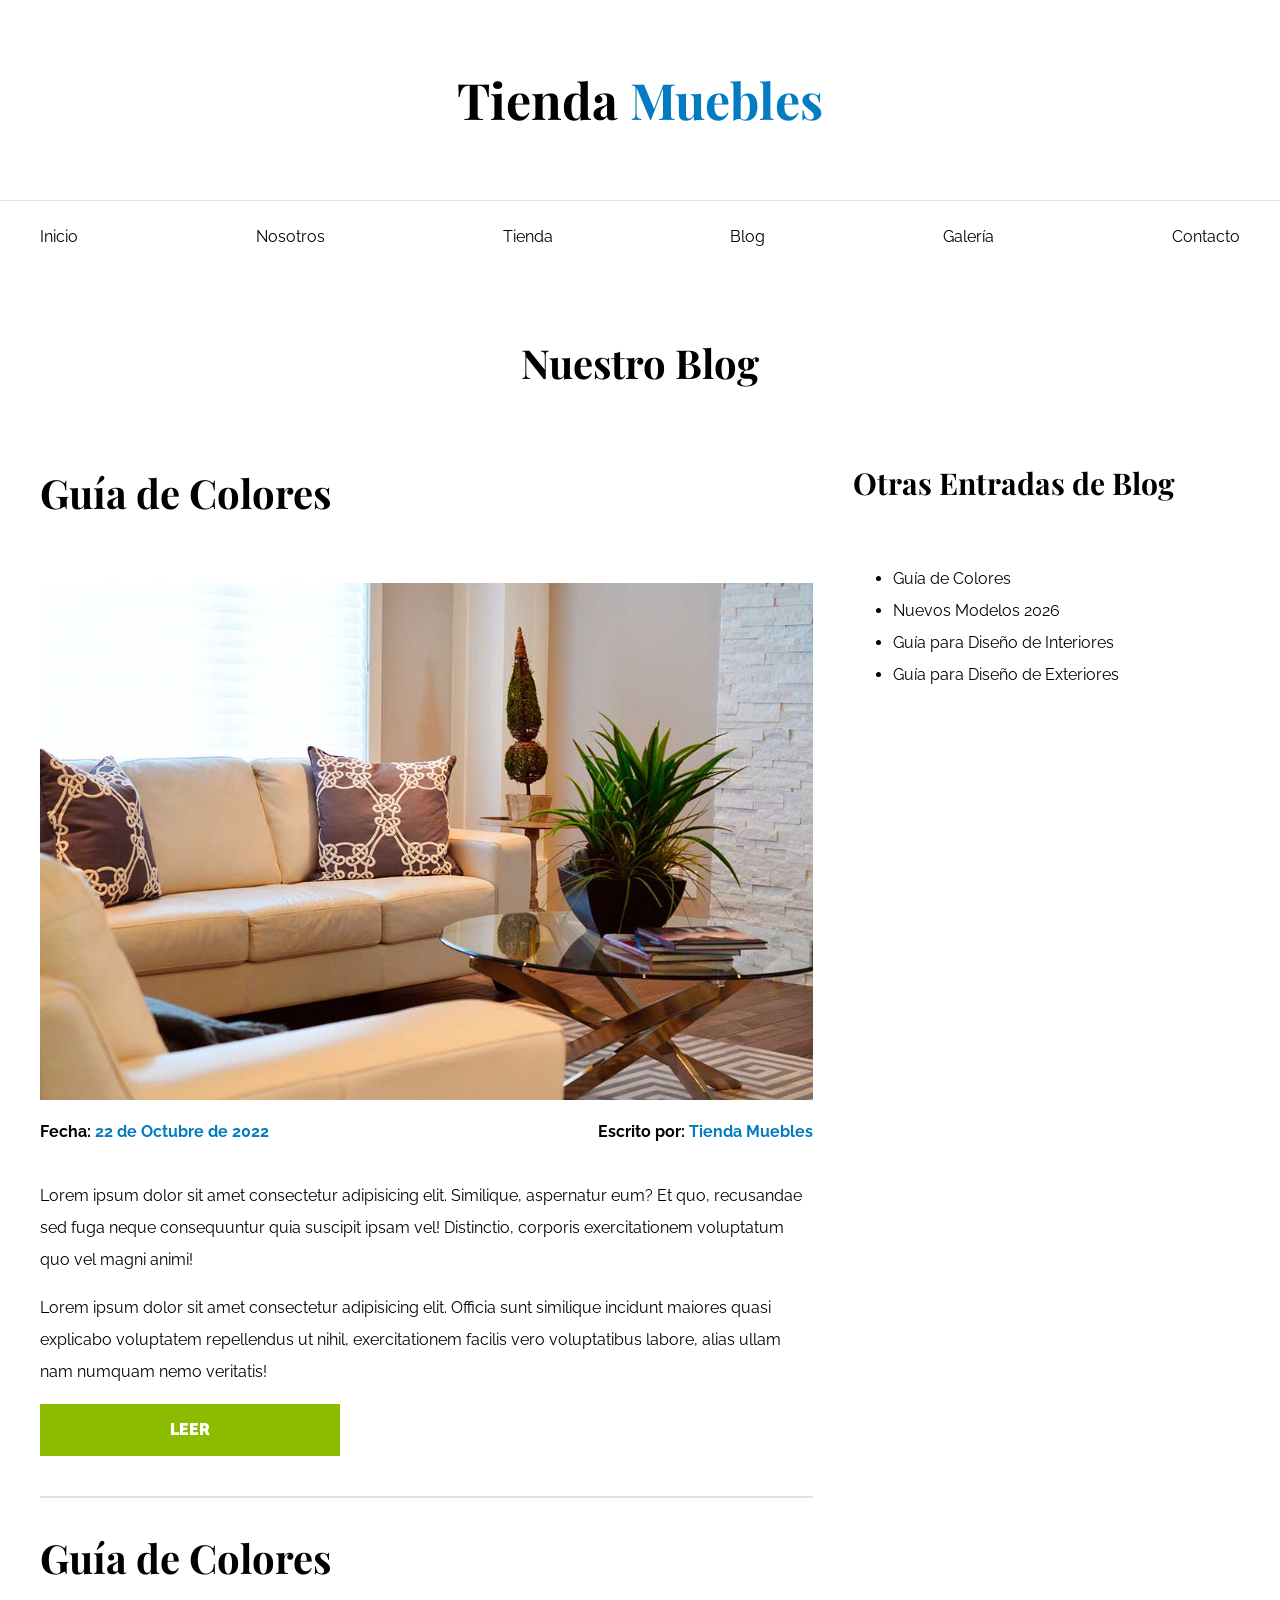
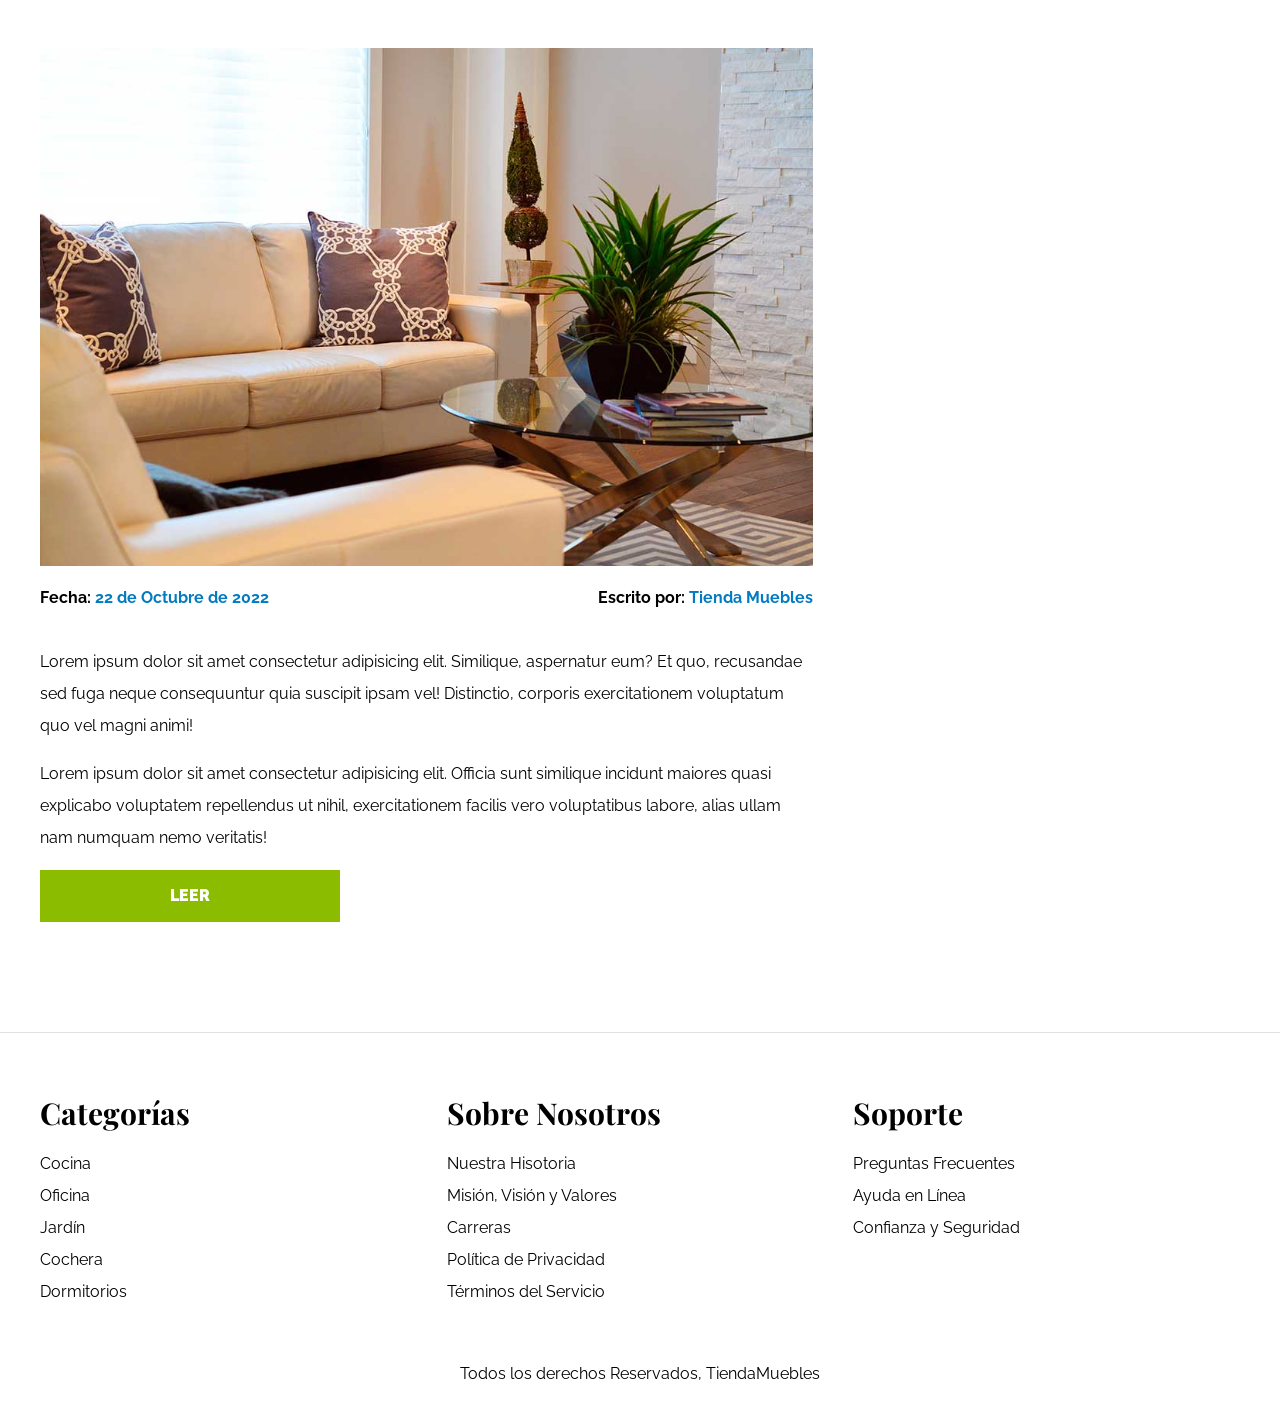
==== blog.html @ c2ecdb5e "version 1.0.0 estable" ====
<!DOCTYPE html>
<html lang="es">

<head>
    <meta charset="UTF-8">
    <meta name="viewport" content="width=device-width, initial-scale=1.0">
    <title>Ecommerce - Blog</title>
    <link rel="stylesheet" href="css/normalize.css">

    <link rel="preconnect" href="https://fonts.googleapis.com">
    <link rel="preconnect" href="https://fonts.gstatic.com" crossorigin>
    <link
        href="https://fonts.googleapis.com/css2?family=Playfair+Display:ital,wght@0,400..900;1,400..900&family=Raleway:ital,wght@0,100..900;1,100..900&display=swap"
        rel="stylesheet">

    <link rel="stylesheet" href="css/app.css">
</head>

<body>
    <header>
        <h1 class="nombre-sitio">Tienda <span>Muebles</span></h>
    </header>

    <div class="contenedor-navegacion">
        <nav class="nav-principal contenedor">
            <a href="index.html">Inicio</a>
            <a href="nosotros.html">Nosotros</a>
            <a href="tienda.html">Tienda</a>
            <a href="blog.html">Blog</a>
            <a href="galeria.html">Galería</a>
            <a href="contacto.html">Contacto</a>
        </nav>
    </div>

    <main class="contenido-principal contenedor">
        <h2 class="text-center">Nuestro Blog</h2>

        <section class="contenedor-blog">
            <div class="blog">
                <article class="entrada">
                    <h2>Guía de Colores</h2>

                    <div class="imagen">
                        <img src="img/nosotros.jpg" alt="imagen blog">
                    </div>

                    <div class="entrada-meta">
                        <p>Fecha: <span>22 de Octubre de 2022</span></p>
                        <p>Escrito por: <span>Tienda Muebles</span></p>
                    </div>

                    <div class="entrada-blog">
                        <p>Lorem ipsum dolor sit amet consectetur adipisicing elit. Similique, aspernatur eum? Et
                            quo, recusandae sed fuga neque consequuntur quia suscipit ipsam vel! Distinctio,
                            corporis exercitationem voluptatum quo vel magni animi!</p>

                        <p>Lorem ipsum dolor sit amet consectetur adipisicing elit. Officia sunt similique incidunt
                            maiores quasi explicabo voluptatem repellendus ut nihil, exercitationem facilis vero
                            voluptatibus labore, alias ullam nam numquam nemo veritatis!</p>
                    </div>

                    <a class="btn max-width-30" href="entrada.html">Leer</a>

                </article>

                <article class="entrada">
                    <h2>Guía de Colores</h2>

                    <div class="imagen">
                        <img src="img/nosotros.jpg" alt="imagen blog">
                    </div>

                    <div class="entrada-meta">
                        <p>Fecha: <span>22 de Octubre de 2022</span></p>
                        <p>Escrito por: <span>Tienda Muebles</span></p>
                    </div>

                    <div class="entrada-blog">
                        <p>Lorem ipsum dolor sit amet consectetur adipisicing elit. Similique, aspernatur eum? Et
                            quo, recusandae sed fuga neque consequuntur quia suscipit ipsam vel! Distinctio,
                            corporis exercitationem voluptatum quo vel magni animi!</p>

                        <p>Lorem ipsum dolor sit amet consectetur adipisicing elit. Officia sunt similique incidunt
                            maiores quasi explicabo voluptatem repellendus ut nihil, exercitationem facilis vero
                            voluptatibus labore, alias ullam nam numquam nemo veritatis!</p>
                    </div>

                    <a class="btn max-width-30" href="entrada.html">Leer</a>

                </article>
            </div>

            <aside>
                <h3>Otras Entradas de Blog</h3>

                <ul>
                    <li><a href="entrada.html">Guía de Colores</a></li>
                    <li><a href="entrada.html">Nuevos Modelos 2026</a></li>
                    <li><a href="entrada.html">Guía para Diseño de Interiores</a></li>
                    <li><a href="entrada.html">Guía para Diseño de Exteriores</a></li>
                </ul>
            </aside>
        </section>
    </main>

    <footer class="site-footer">
        <div class="grid-footer contenedor">
            <div>
                <h3>Categorías</h3>
                <nav class="footer-menu">
                    <a href="#">Cocina</a>
                    <a href="#">Oficina</a>
                    <a href="#">Jardín</a>
                    <a href="#">Cochera</a>
                    <a href="#">Dormitorios</a>
                </nav>
            </div>
            <div>
                <h3>Sobre Nosotros</h3>
                <nav class="footer-menu">
                    <a href="#">Nuestra Hisotoria</a>
                    <a href="#">Misión, Visión y Valores</a>
                    <a href="#">Carreras</a>
                    <a href="#">Política de Privacidad</a>
                    <a href="#">Términos del Servicio</a>
                </nav>
            </div>
            <div>
                <h3>Soporte</h3>
                <nav class="footer-menu">
                    <a href="#">Preguntas Frecuentes</a>
                    <a href="#">Ayuda en Línea</a>
                    <a href="#">Confianza y Seguridad</a>
                </nav>
            </div>
        </div>

        <p class="copyright">Todos los derechos Reservados, TiendaMuebles</p>
    </footer>

</body>

</html>
---- css/app.css ----
html {
    box-sizing: border-box;
    font-size: 62.5%
        /* 1REM = 10px*/
}

*,
*:before,
*:after {
    box-sizing: inherit;
}

body {
    font-family: 'Raleway', sans-serif;
    font-size: 1.6rem;
    line-height: 2;
}

/*! ========================= Globales ========================= */
h1,
h2,
h3 {
    font-family: 'Playfair Display', serif;
    margin: 0 0 5rem 0;
}

h1 {
    font-size: 5rem;
}

h2 {
    font-size: 4rem;
}

h3 {
    font-size: 3rem;
}

a {
    text-decoration: none;
    color: #000;
}

img {
    max-width: 100%;
    display: block;
}

.contenedor {
    max-width: 120rem;
    margin: 0 auto;
}

.btn {
    background-color: #8cbc00;
    display: block;
    color: #fff;
    text-transform: uppercase;
    font-weight: 900;
    padding: 1rem;
    transition: background-color 0.3s ease-out;
    text-align: center;
    border: none;
}

.btn:hover {
    background-color: #769c02;
    cursor: pointer;
}

/** ========================= Utilidades ========================= */
.text-center {
    text-align: center;
}

.max-width-30 {
    max-width: 30rem;
}

/*! ========================= Header y Navegación ========================= */
.nombre-sitio {
    margin-top: 5rem;
    text-align: center;
}

.nombre-sitio span {
    color: #037bc0;
}

.contenedor-navegacion {
    border-top: 0.1rem solid #e1e1e1;
}

.nav-principal {
    padding: 2rem 0;
    display: flex;
    justify-content: space-between;
}

.hero {
    background-image: url(../img/principal.jpg);
    background-repeat: no-repeat;
    background-size: cover;
    background-position: center center;
    height: 55rem;
}

/*! ========================= Categorias ========================= */
.categorias {
    padding-top: 5rem;
}

.categoria a {
    text-align: center;
    display: block;
    padding: 2rem;
    font-size: 2rem;
    border-bottom-right-radius: 1rem;
}

.categoria a:hover {
    background-color: #037bc0;
    color: #ffffff;
}

.listado-categorias {
    display: grid;
    grid-template-columns: repeat(3, 1fr);
    gap: 2rem;
}

/*! ========================= Bloque nosotros ========================= */
.sobre-nosotros {
    background-image: linear-gradient(to right, transparent 50%, #037bc0 50%, #037bc0 100%), url(../img/nosotros.jpg);
    padding: 10rem 0;
    background-repeat: no-repeat;
    background-size: 100%, 120rem;
    background-position: left center;
}

.sobre-nosotros-grid {
    display: grid;
    grid-template-columns: repeat(2, 1fr);
    column-gap: 4rem;
}

.texto-nosotros {
    grid-column: 2/3;
    color: #fff;
}

/*! ========================= Listado de Productos ========================= */
.contenido-principal {
    padding-top: 5rem;
}

.listado-productos {
    display: grid;
    grid-template-columns: repeat(6, 1fr);
    gap: 2rem;
}

.producto:nth-child(1) {
    grid-column: 1/7;
    display: grid;
    grid-template-columns: 3fr 1fr;
}

.producto:nth-child(1) img {
    height: 43rem;
    width: 100%;
    object-fit: cover;
}

.producto:nth-child(2) {
    grid-column: 1/4;
}

.producto:nth-child(3) {
    grid-column: 4/7;
}

.producto:nth-child(2) img,
.producto:nth-child(3) img {
    height: 30rem;
    width: 100%;
    object-fit: cover;
}

.producto:nth-child(4) {
    grid-column: 1/3;
}

.producto:nth-child(5) {
    grid-column: 3/5;
}

.producto:nth-child(6) {
    grid-column: 5/7;
}

.producto {
    background-color: #037bc0;
}

.texto-producto {
    text-align: center;
    color: #fff;
    padding: 2rem;
}

.texto-producto h3 {
    margin: 0;
}

.texto-producto p {
    margin: 0 0 0.5rem 0;
}

.texto-producto .precio {
    font-size: 2.8rem;
    font-weight: 900;
}

/*! ========================= Footer ========================= */
.site-footer {
    border-top: 1px solid #e1e1e1;
    margin-top: 5rem;
    padding-top: 5rem;
}

.site-footer h3 {
    margin-bottom: 0.5rem;
}

.grid-footer {
    display: grid;
    grid-template-columns: repeat(3, 1fr);
    gap: 2rem;
}

.footer-menu a {
    display: block;
}

.site-footer .copyright {
    margin-top: 5rem;
    text-align: center;
}

/*$ ========================= Nosotros ========================= */
.contenido-nosotros {
    display: grid;
    grid-template-columns: 1fr 2fr;
    grid-template-columns: repeat(auto-fit, minmax(25rem, 1fr));
    column-gap: 4rem;
}

.informacion-nosotros {
    display: flex;
    flex-direction: column;
    justify-content: center;
}

/*$ ========================= Blog ========================= */
.contenedor-blog {
    display: grid;
    grid-template-columns: 2fr 1fr;
    column-gap: 4rem;
}

.entrada {
    border-bottom: 2px solid #e1e1e1;
    padding-bottom: 4rem;
    margin-bottom: 2rem;
}

.entrada:last-child {
    border: none;
}

.entrada-meta {
    display: flex;
    justify-content: space-between;
}

.entrada-meta p {
    font-weight: 700;
}

.entrada-meta span {
    color: #037bc0;
}

.contenido-entrada-blog {
    width: 60rem;
    margin: 0 auto;
}

/*$ ========================= Galería ========================= */
.galeria {
    list-style: none;
    padding: 0;
    margin: 0;
    display: grid;
    grid-template-columns: repeat(3, 1fr);
    gap: 2rem;
}

.galeria img {
    height: 40rem;
    width: 40rem;
    object-fit: cover;
}

/*$ ========================= Formulario ========================= */
.formulario {
    max-width: 60rem;
    margin: 0 auto;
}

.formulario fieldset {
    border: 1px solid #000;
    margin-bottom: 2rem;
}

.formulario legend {
    background-color: #005485;
    width: 100%;
    text-align: center;
    color: #fff;
    text-transform: uppercase;
    font-weight: 900;
    padding: 1rem;
    margin-bottom: 4rem;
}

.campo {
    display: flex;
    margin-bottom: 2rem;
}

.campo label {
    flex-basis: 10rem;
}

.campo input:not([type="radio"]),
textarea,
select {
    flex: 1;
    border: 1px solid #e1e1e1;
    padding: 1rem;
}
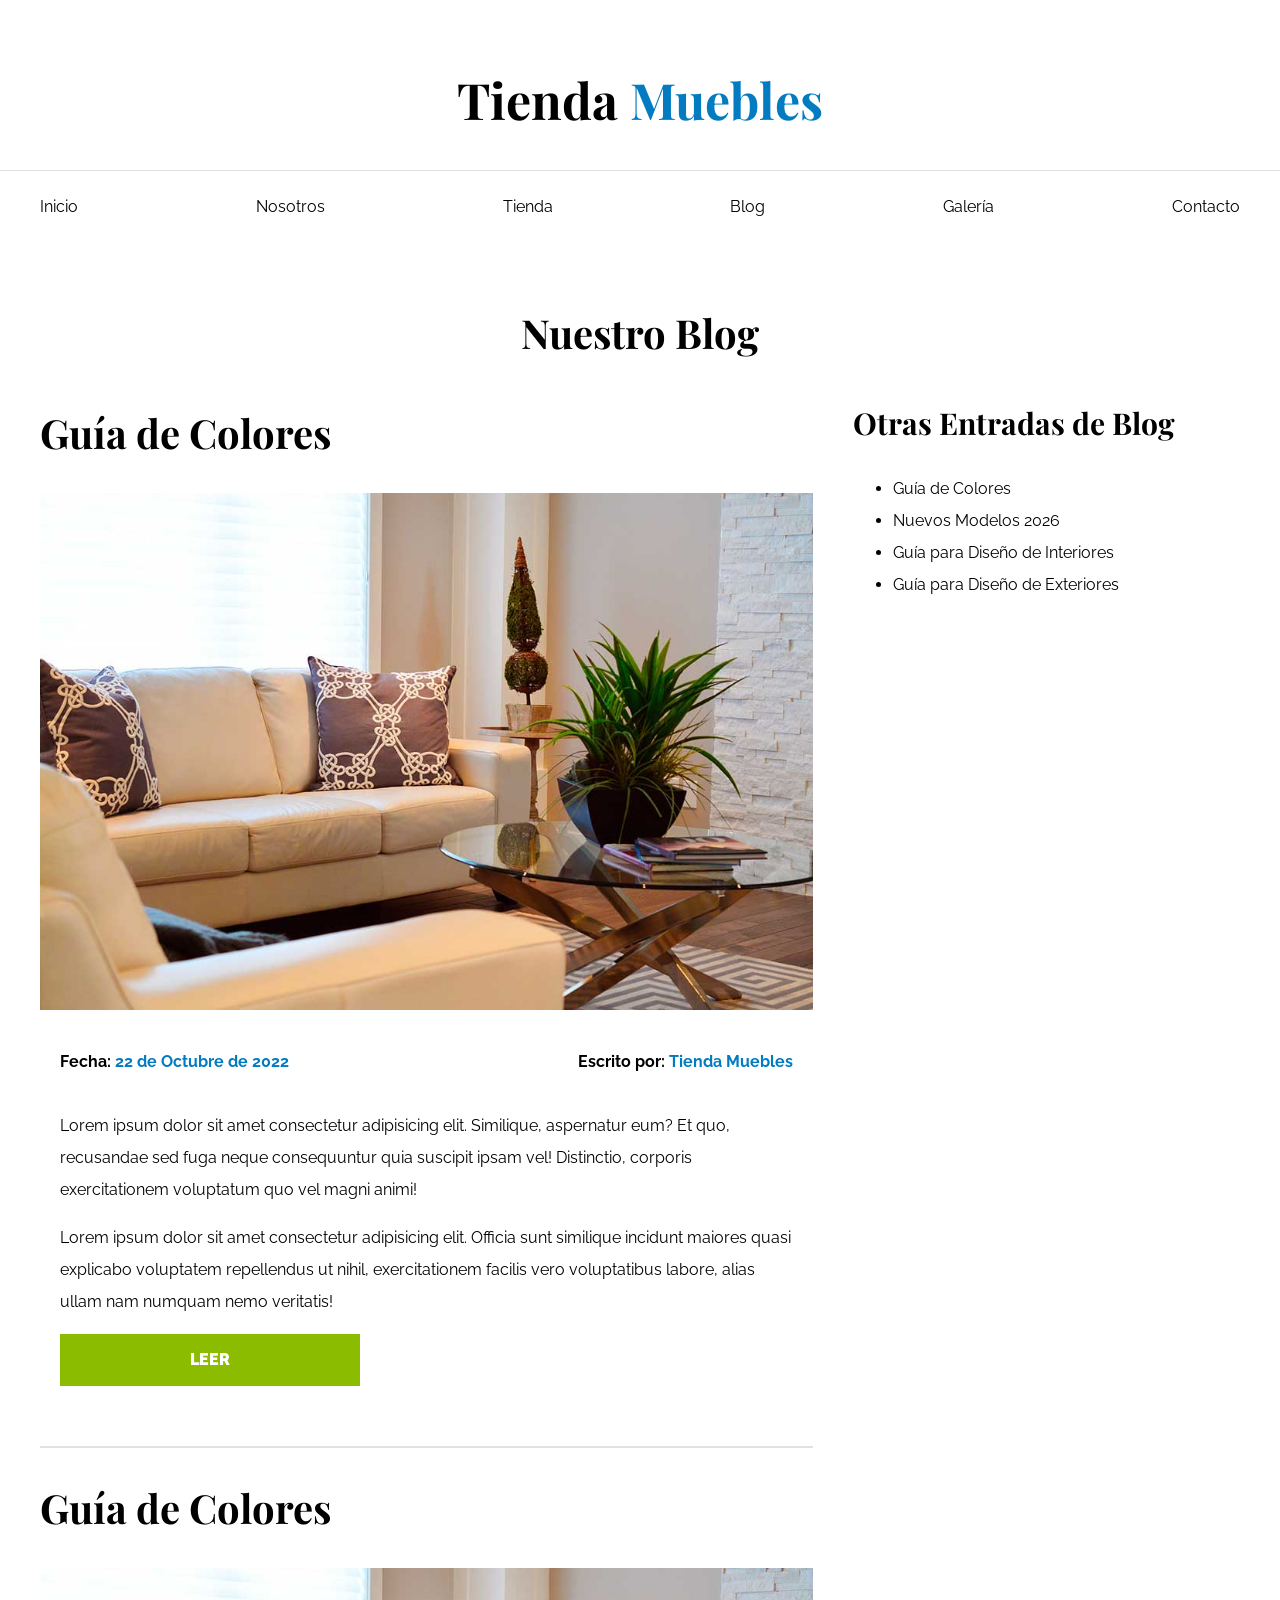
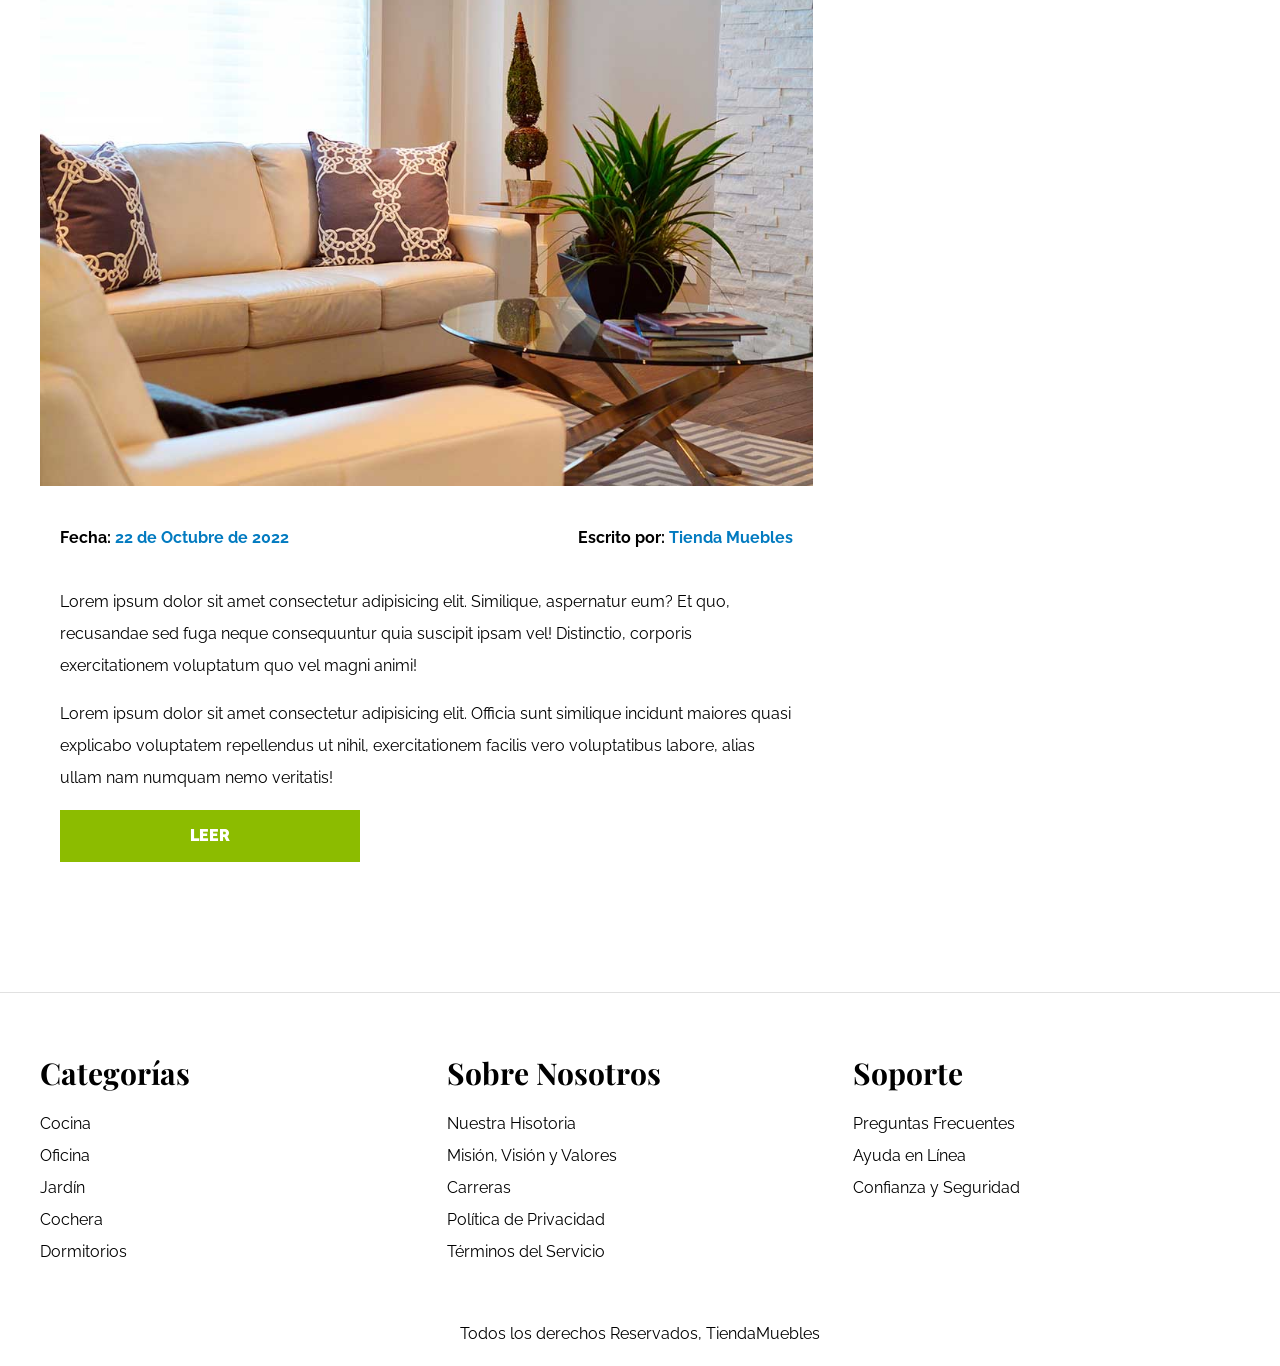
==== commit ed3541a6: "version 1.1.0 responsive" ====
--- a/blog.html
+++ b/blog.html
@@ -44,22 +44,24 @@
                         <img src="img/nosotros.jpg" alt="imagen blog">
                     </div>
 
-                    <div class="entrada-meta">
-                        <p>Fecha: <span>22 de Octubre de 2022</span></p>
-                        <p>Escrito por: <span>Tienda Muebles</span></p>
+                    <div class="contenido-blog">
+                        <div class="entrada-meta">
+                            <p>Fecha: <span>22 de Octubre de 2022</span></p>
+                            <p>Escrito por: <span>Tienda Muebles</span></p>
+                        </div>
+                        <div class="entrada-blog">
+                            <p>Lorem ipsum dolor sit amet consectetur adipisicing elit. Similique, aspernatur eum? Et
+                                quo, recusandae sed fuga neque consequuntur quia suscipit ipsam vel! Distinctio,
+                                corporis exercitationem voluptatum quo vel magni animi!</p>
+                            <p>Lorem ipsum dolor sit amet consectetur adipisicing elit. Officia sunt similique incidunt
+                                maiores quasi explicabo voluptatem repellendus ut nihil, exercitationem facilis vero
+                                voluptatibus labore, alias ullam nam numquam nemo veritatis!</p>
+                        </div>
+
+                        <a class="btn max-width-30" href="entrada.html">Leer</a>
+
                     </div>
 
-                    <div class="entrada-blog">
-                        <p>Lorem ipsum dolor sit amet consectetur adipisicing elit. Similique, aspernatur eum? Et
-                            quo, recusandae sed fuga neque consequuntur quia suscipit ipsam vel! Distinctio,
-                            corporis exercitationem voluptatum quo vel magni animi!</p>
-
-                        <p>Lorem ipsum dolor sit amet consectetur adipisicing elit. Officia sunt similique incidunt
-                            maiores quasi explicabo voluptatem repellendus ut nihil, exercitationem facilis vero
-                            voluptatibus labore, alias ullam nam numquam nemo veritatis!</p>
-                    </div>
-
-                    <a class="btn max-width-30" href="entrada.html">Leer</a>
 
                 </article>
 
@@ -70,23 +72,25 @@
                         <img src="img/nosotros.jpg" alt="imagen blog">
                     </div>
 
-                    <div class="entrada-meta">
-                        <p>Fecha: <span>22 de Octubre de 2022</span></p>
-                        <p>Escrito por: <span>Tienda Muebles</span></p>
+                    <div class="contenido-blog">
+                        <div class="entrada-meta">
+                            <p>Fecha: <span>22 de Octubre de 2022</span></p>
+                            <p>Escrito por: <span>Tienda Muebles</span></p>
+                        </div>
+
+                        <div class="entrada-blog">
+                            <p>Lorem ipsum dolor sit amet consectetur adipisicing elit. Similique, aspernatur eum? Et
+                                quo, recusandae sed fuga neque consequuntur quia suscipit ipsam vel! Distinctio,
+                                corporis exercitationem voluptatum quo vel magni animi!</p>
+
+                            <p>Lorem ipsum dolor sit amet consectetur adipisicing elit. Officia sunt similique incidunt
+                                maiores quasi explicabo voluptatem repellendus ut nihil, exercitationem facilis vero
+                                voluptatibus labore, alias ullam nam numquam nemo veritatis!</p>
+                        </div>
+
+                        <a class="btn max-width-30" href="entrada.html">Leer</a>
+
                     </div>
-
-                    <div class="entrada-blog">
-                        <p>Lorem ipsum dolor sit amet consectetur adipisicing elit. Similique, aspernatur eum? Et
-                            quo, recusandae sed fuga neque consequuntur quia suscipit ipsam vel! Distinctio,
-                            corporis exercitationem voluptatum quo vel magni animi!</p>
-
-                        <p>Lorem ipsum dolor sit amet consectetur adipisicing elit. Officia sunt similique incidunt
-                            maiores quasi explicabo voluptatem repellendus ut nihil, exercitationem facilis vero
-                            voluptatibus labore, alias ullam nam numquam nemo veritatis!</p>
-                    </div>
-
-                    <a class="btn max-width-30" href="entrada.html">Leer</a>
-
                 </article>
             </div>
 
--- a/css/app.css
+++ b/css/app.css
@@ -21,19 +21,37 @@
 h2,
 h3 {
     font-family: 'Playfair Display', serif;
-    margin: 0 0 5rem 0;
+    margin: 0 0 2rem 0;
 }
 
 h1 {
-    font-size: 5rem;
+    font-size: 4rem;
+}
+
+@media (min-width: 768px) {
+    h1 {
+        font-size: 5rem;
+    }
 }
 
 h2 {
-    font-size: 4rem;
+    font-size: 3.2rem;
+}
+
+@media (min-width: 768px) {
+    h2 {
+        font-size: 4rem;
+    }
 }
 
 h3 {
-    font-size: 3rem;
+    font-size: 2.4rem;
+}
+
+@media (min-width: 768px) {
+    h3 {
+        font-size: 3rem;
+    }
 }
 
 a {
@@ -61,6 +79,7 @@
     transition: background-color 0.3s ease-out;
     text-align: center;
     border: none;
+    width: 100%;
 }
 
 .btn:hover {
@@ -68,13 +87,21 @@
     cursor: pointer;
 }
 
+@media (min-width: 768px) {
+    .btn {
+        width: auto;
+    }
+}
+
 /** ========================= Utilidades ========================= */
 .text-center {
     text-align: center;
 }
 
-.max-width-30 {
-    max-width: 30rem;
+@media (min-width: 768px) {
+    .max-width-30 {
+        max-width: 30rem;
+    }
 }
 
 /*! ========================= Header y Navegación ========================= */
@@ -94,7 +121,15 @@
 .nav-principal {
     padding: 2rem 0;
     display: flex;
-    justify-content: space-between;
+    flex-direction: column;
+    align-items: center;
+}
+
+@media (min-width: 768px) {
+    .nav-principal {
+        flex-direction: row;
+        justify-content: space-between;
+    }
 }
 
 .hero {
@@ -102,12 +137,32 @@
     background-repeat: no-repeat;
     background-size: cover;
     background-position: center center;
-    height: 55rem;
+    height: 25rem;
+}
+
+@media (min-width: 768px) {
+    .hero {
+        height: 55rem;
+    }
 }
 
 /*! ========================= Categorias ========================= */
 .categorias {
-    padding-top: 5rem;
+    padding: 5rem 0;
+}
+
+.categoria {
+    margin-bottom: 2rem;
+}
+
+@media (min-width: 768px) {
+    .categoria {
+        margin-bottom: 0;
+    }
+}
+
+.categoria img {
+    width: 100%;
 }
 
 .categoria a {
@@ -123,30 +178,55 @@
     color: #ffffff;
 }
 
-.listado-categorias {
-    display: grid;
-    grid-template-columns: repeat(3, 1fr);
-    gap: 2rem;
+@media (min-width: 768px) {
+    .listado-categorias {
+        display: grid;
+        grid-template-columns: repeat(3, 1fr);
+        gap: 2rem;
+    }
 }
 
 /*! ========================= Bloque nosotros ========================= */
 .sobre-nosotros {
-    background-image: linear-gradient(to right, transparent 50%, #037bc0 50%, #037bc0 100%), url(../img/nosotros.jpg);
-    padding: 10rem 0;
+    background-image: linear-gradient(to bottom, transparent 50%, #037bc0 50%, #037bc0 100%), url(../img/nosotros.jpg);
+    background-position: center, top left;
     background-repeat: no-repeat;
-    background-size: 100%, 120rem;
-    background-position: left center;
+    background-size: 100%, 70rem;
+}
+
+@media (min-width: 768px) {
+    .sobre-nosotros {
+        background-image: linear-gradient(to right, transparent 50%, #037bc0 50%, #037bc0 100%), url(../img/nosotros.jpg);
+        background-position: left center;
+        padding: 10rem 0;
+        background-size: 100%, 160rem;
+    }
 }
 
 .sobre-nosotros-grid {
     display: grid;
-    grid-template-columns: repeat(2, 1fr);
-    column-gap: 4rem;
+    grid-template-rows: repeat(2, 1fr);
+}
+
+@media (min-width: 768px) {
+    .sobre-nosotros-grid {
+        grid-template-columns: repeat(2, 1fr);
+        grid-template-rows: unset;
+        column-gap: 4rem;
+    }
 }
 
 .texto-nosotros {
-    grid-column: 2/3;
+    grid-row: 2/3;
     color: #fff;
+    padding: 5rem;
+}
+
+@media (min-width: 768px) {
+    .texto-nosotros {
+        grid-column: 2/3;
+
+    }
 }
 
 /*! ========================= Listado de Productos ========================= */
@@ -154,53 +234,66 @@
     padding-top: 5rem;
 }
 
-.listado-productos {
-    display: grid;
-    grid-template-columns: repeat(6, 1fr);
-    gap: 2rem;
-}
-
-.producto:nth-child(1) {
-    grid-column: 1/7;
-    display: grid;
-    grid-template-columns: 3fr 1fr;
-}
-
-.producto:nth-child(1) img {
-    height: 43rem;
-    width: 100%;
-    object-fit: cover;
-}
-
-.producto:nth-child(2) {
-    grid-column: 1/4;
-}
-
-.producto:nth-child(3) {
-    grid-column: 4/7;
-}
-
-.producto:nth-child(2) img,
-.producto:nth-child(3) img {
-    height: 30rem;
-    width: 100%;
-    object-fit: cover;
-}
-
-.producto:nth-child(4) {
-    grid-column: 1/3;
-}
-
-.producto:nth-child(5) {
-    grid-column: 3/5;
-}
-
-.producto:nth-child(6) {
-    grid-column: 5/7;
+@media (min-width: 768px) {
+    .listado-productos {
+        display: grid;
+        grid-template-columns: repeat(6, 1fr);
+        gap: 2rem;
+    }
+
+    .producto:nth-child(1) {
+        grid-column: 1/7;
+        display: grid;
+        grid-template-columns: 3fr 1fr;
+    }
+
+    .producto:nth-child(1) img {
+        height: 43rem;
+        width: 100%;
+        object-fit: cover;
+    }
+
+    .producto:nth-child(2) {
+        grid-column: 1/4;
+    }
+
+    .producto:nth-child(3) {
+        grid-column: 4/7;
+    }
+
+    .producto:nth-child(2) img,
+    .producto:nth-child(3) img {
+        height: 30rem;
+        width: 100%;
+        object-fit: cover;
+    }
+
+    .producto:nth-child(4) {
+        grid-column: 1/3;
+    }
+
+    .producto:nth-child(5) {
+        grid-column: 3/5;
+    }
+
+    .producto:nth-child(6) {
+        grid-column: 5/7;
+    }
 }
 
 .producto {
     background-color: #037bc0;
+    margin-bottom: 2rem;
+}
+
+@media (min-width: 768px) {
+    .producto {
+        margin-bottom: 0;
+    }
+}
+
+.producto:last-of-type {
+    margin-bottom: 0;
 }
 
 .texto-producto {
@@ -231,16 +324,40 @@
 
 .site-footer h3 {
     margin-bottom: 0.5rem;
-}
-
-.grid-footer {
-    display: grid;
-    grid-template-columns: repeat(3, 1fr);
-    gap: 2rem;
+    text-align: center;
+}
+
+@media (min-width: 768px) {
+    .site-footer h3 {
+        text-align: left;
+    }
+
+    .grid-footer {
+        display: grid;
+        grid-template-columns: repeat(3, 1fr);
+        gap: 2rem;
+    }
+}
+
+.grid-footer>div {
+    margin-bottom: 2rem;
+}
+
+@media (min-width: 768px) {
+    .grid-footer>div {
+        margin: 0;
+    }
 }
 
 .footer-menu a {
     display: block;
+    text-align: center;
+}
+
+@media (min-width: 768px) {
+    .footer-menu a {
+        text-align: left;
+    }
 }
 
 .site-footer .copyright {
@@ -260,28 +377,53 @@
     display: flex;
     flex-direction: column;
     justify-content: center;
+    padding: 5rem;
+}
+
+@media (min-width: 768px) {
+    .informacion-nosotros {
+        padding: 0;
+    }
 }
 
 /*$ ========================= Blog ========================= */
-.contenedor-blog {
-    display: grid;
-    grid-template-columns: 2fr 1fr;
-    column-gap: 4rem;
+@media (min-width: 768px) {
+    .contenedor-blog {
+        display: grid;
+        grid-template-columns: 2fr 1fr;
+        column-gap: 4rem;
+    }
 }
 
 .entrada {
     border-bottom: 2px solid #e1e1e1;
+    margin-bottom: 2rem;
     padding-bottom: 4rem;
-    margin-bottom: 2rem;
+}
+
+.entrada h2 {
+    text-align: center;
+}
+
+@media (min-width: 768px) {
+    .entrada h2 {
+        text-align: left;
+    }
+}
+
+.contenido-blog {
+    padding: 2rem;
 }
 
 .entrada:last-child {
     border: none;
 }
 
-.entrada-meta {
-    display: flex;
-    justify-content: space-between;
+@media (min-width: 768px) {
+    .entrada-meta {
+        display: flex;
+        justify-content: space-between;
+    }
 }
 
 .entrada-meta p {
@@ -293,8 +435,14 @@
 }
 
 .contenido-entrada-blog {
-    width: 60rem;
+    width: 100%;
     margin: 0 auto;
+}
+
+@media (min-width: 768px) {
+    .contenido-entrada-blog {
+        width: 60rem;
+    }
 }
 
 /*$ ========================= Galería ========================= */
@@ -303,8 +451,14 @@
     padding: 0;
     margin: 0;
     display: grid;
-    grid-template-columns: repeat(3, 1fr);
+    grid-template-columns: repeat(2, 1fr);
     gap: 2rem;
+}
+
+@media (min-width: 768px) {
+    .galeria {
+        grid-template-columns: repeat(3, 1fr);
+    }
 }
 
 .galeria img {
